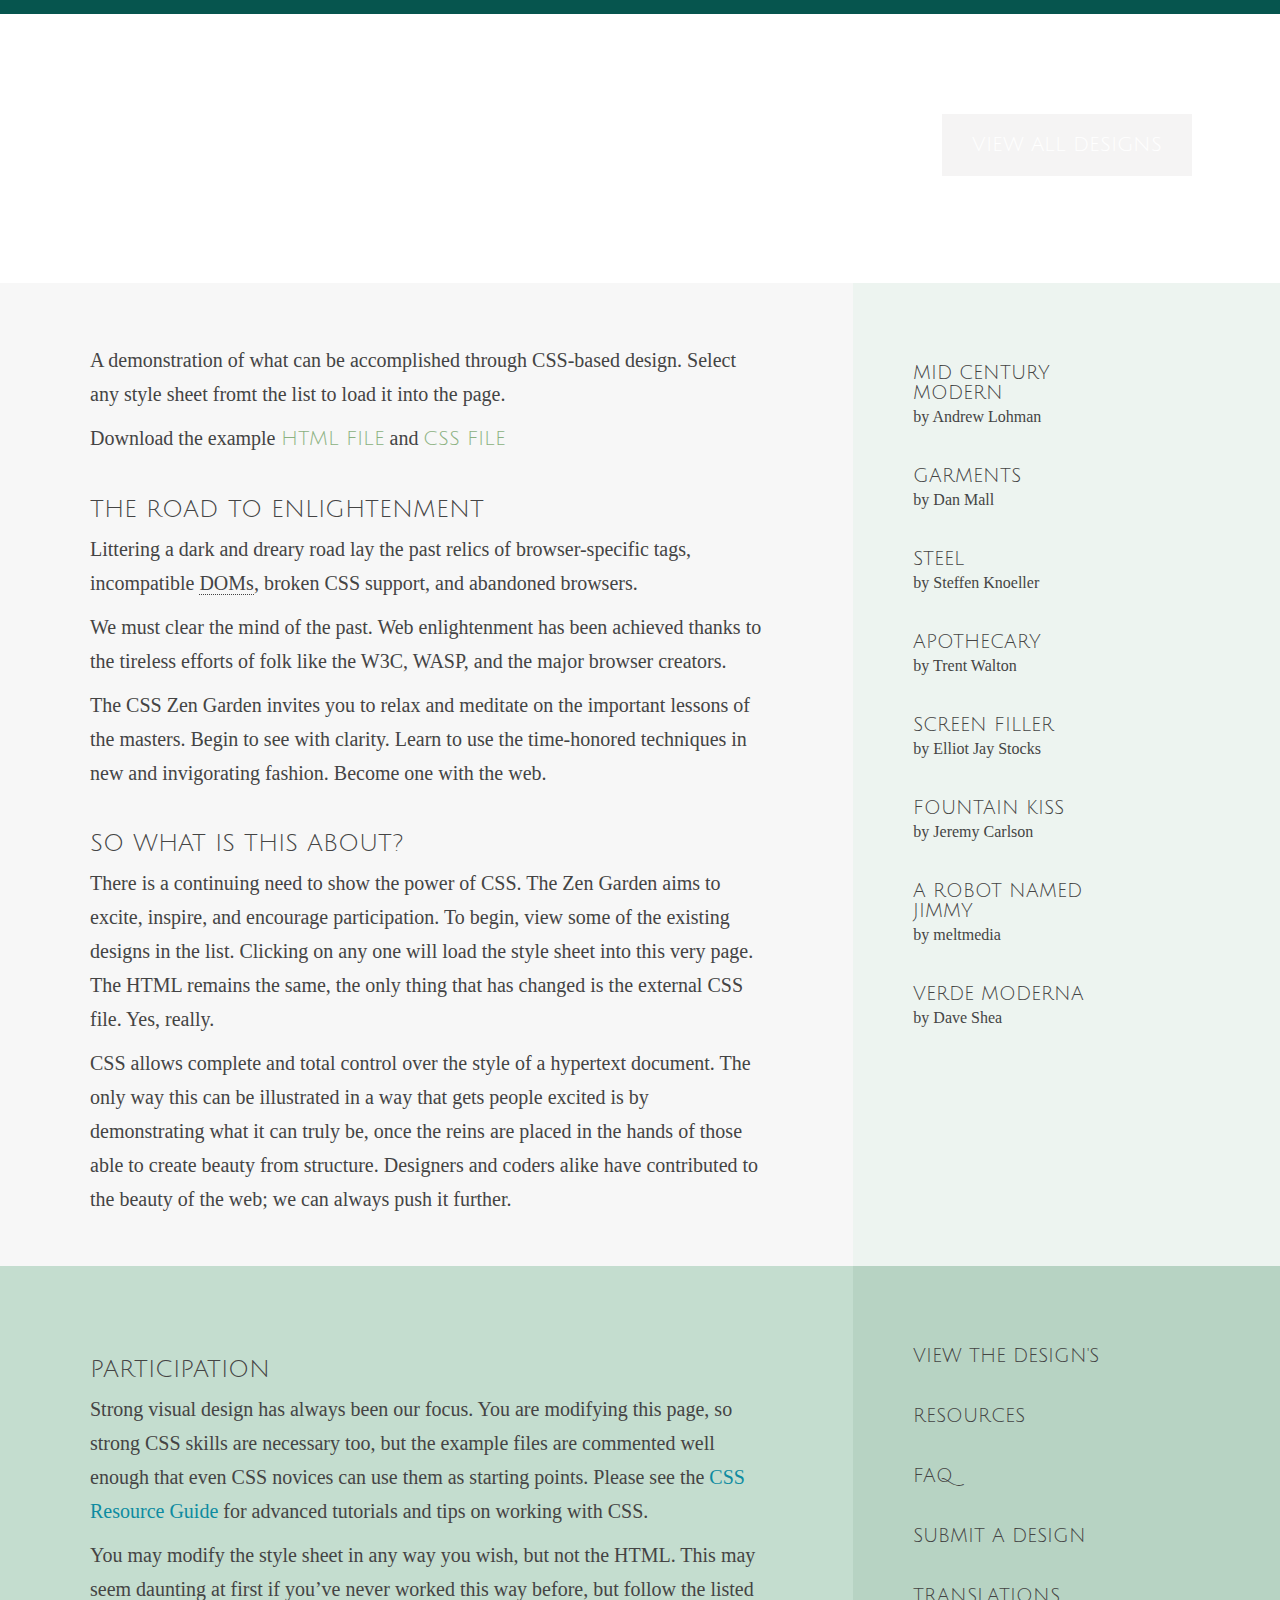
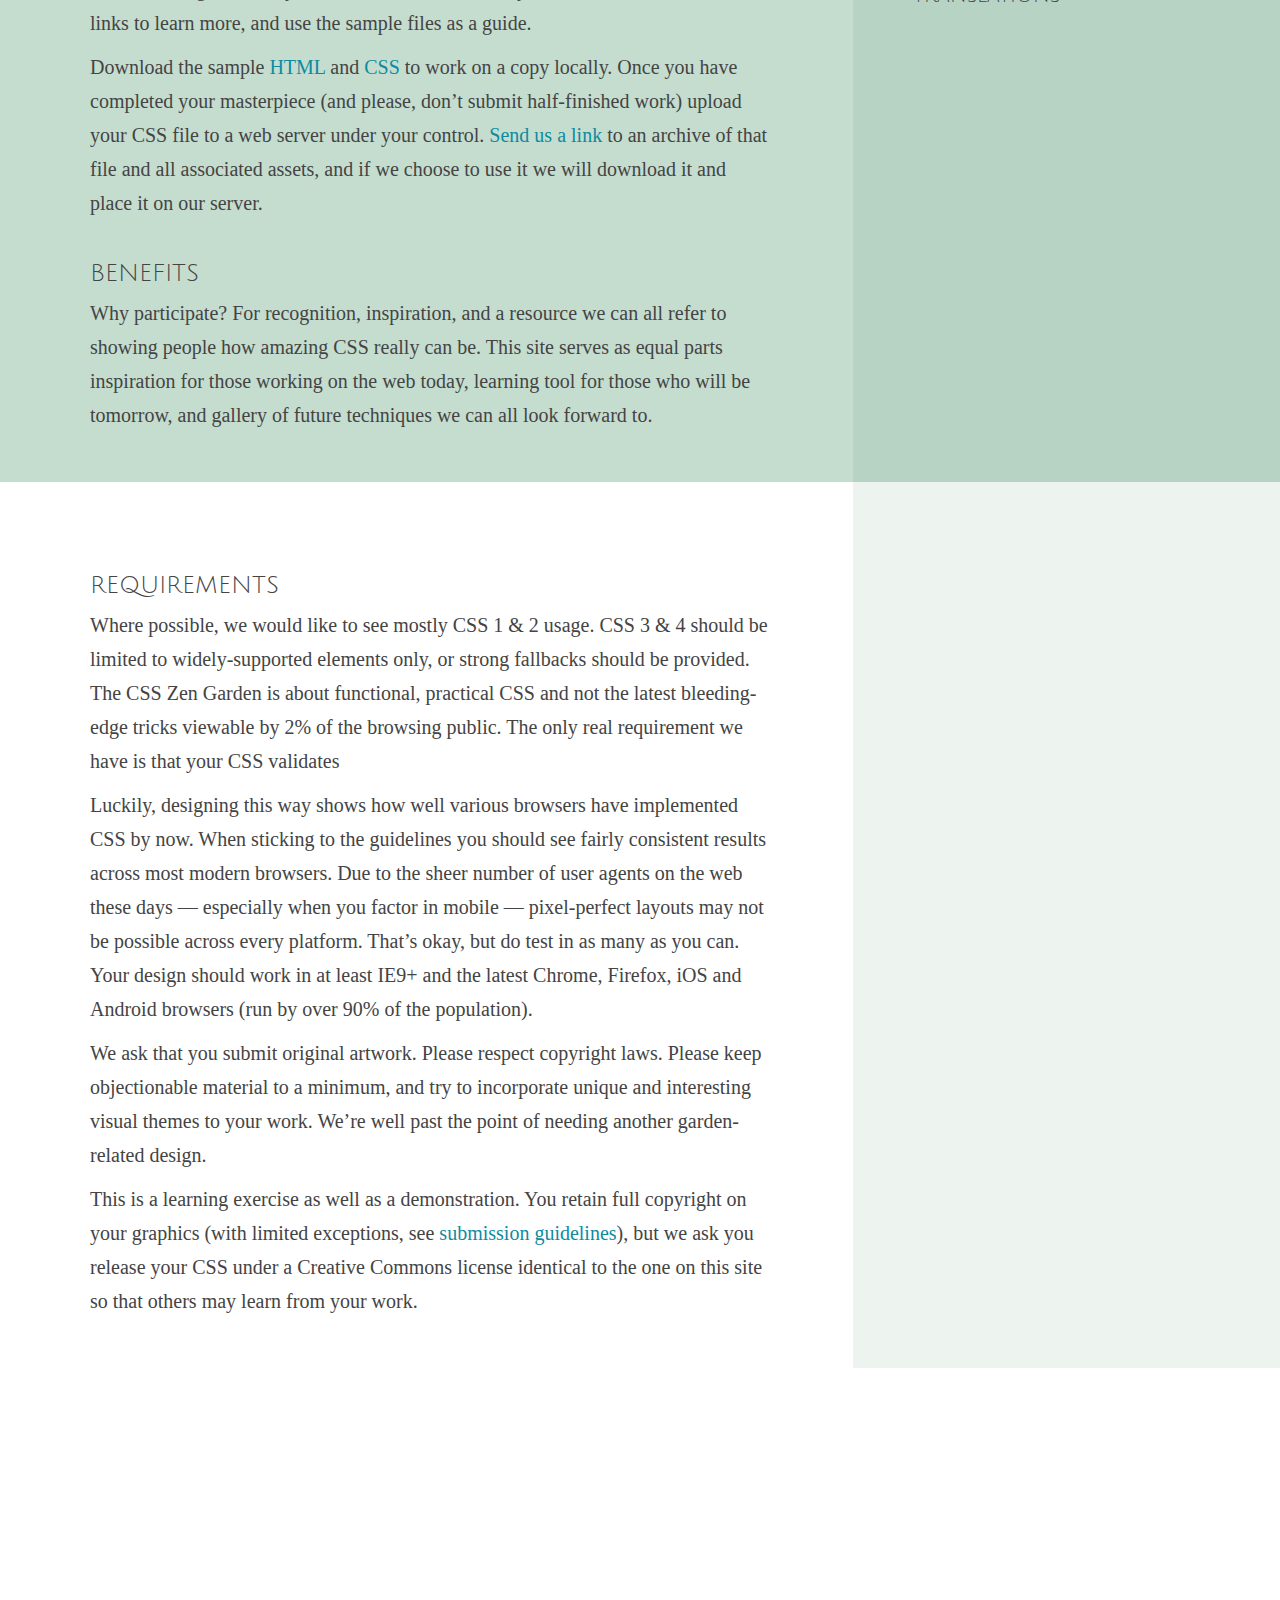
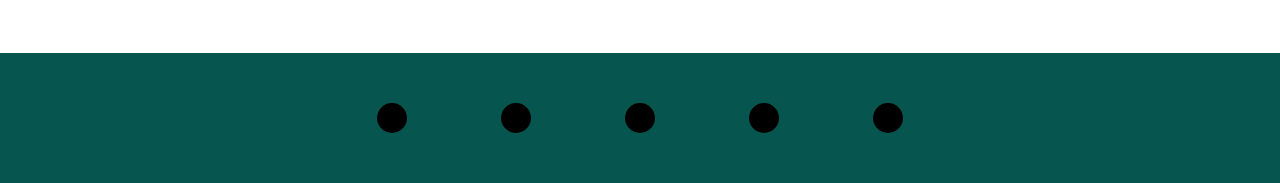
==== css-zen-garden/index.html @ c228783e "level 2" ====
<!DOCTYPE html>
<html lang="en">
<head>
    <meta charset="UTF-8">
    <meta http-equiv="X-UA-Compatible" content="IE=edge">
    <meta name="viewport" content="width=device-width, initial-scale=1.0">
    <link rel="stylesheet" href="CSS/style.css">
    <link rel="preconnect" href="https://fonts.gstatic.com">
    <link href="https://fonts.googleapis.com/css2?family=Julius+Sans+One&display=swap" rel="stylesheet">
    <link rel="preconnect" href="https://fonts.gstatic.com">
    <link href="https://fonts.googleapis.com/css2?family=Newsreader:ital@1&display=swap" rel="stylesheet">
    <title>Document</title>
</head>
<body>
    <div class="container">
        <div id="header">
            <img src="/img/enso.svg" alt="" id="logo">
            <div id="header-text">
                <h1>CSS ZEN GARDEN</h1>
                <p>The Beauty of CSS Design</p>
            </div>
        </div>
        <div id="navigation">
            <nav>
                <ul>
                    <li id="nav-text"><a href="#">VIEW ALL DESIGNS</a></li>
                </ul>
            </nav>
        </div>
        <div class="sections" id="section-one">
            <p>A demonstration of what can be accomplished through CSS-based design. Select any style sheet fromt the list to load it into the page.</p>
            <p>Download the example <a href="#">HTML FILE</a> and <a href="#">CSS FILE</a></p>

            <h2>THE ROAD TO ENLIGHTENMENT</h2>
            <P>Littering a dark and dreary road lay the past relics of browser-specific tags, incompatible <span class="css-html">DOMs</span>, broken CSS support, and abandoned browsers.</P>

            <p>We must clear the mind of the past. Web enlightenment has been achieved thanks to the tireless efforts of folk like the W3C, WASP, and the major browser creators.</p>
                
            <p>The CSS Zen Garden invites you to relax and meditate on the important lessons of the masters. Begin to see with clarity. Learn to use the time-honored techniques in new and invigorating fashion. Become one with the web.</P>

            <h2>SO WHAT IS THIS ABOUT?</h2>

            <P>There is a continuing need to show the power of CSS. The Zen Garden aims to excite, inspire, and encourage participation. To begin, view some of the existing designs in the list. Clicking on any one will load the style sheet into this very page. The HTML remains the same, the only thing that has changed is the external CSS file. Yes, really.</P>

            <p>CSS allows complete and total control over the style of a hypertext document. The only way this can be illustrated in a way that gets people excited is by demonstrating what it can truly be, once the reins are placed in the hands of those able to create beauty from structure. Designers and coders alike have contributed to the beauty of the web; we can always push it further.</p>
        </div>
        <div class="asides" id="aside-one">
            <ul>
                <li>
                    <h3>MID CENTURY MODERN</h3>
                    <p><span>by</span> Andrew Lohman</p>
                </li>
                <li>
                    <h3>GARMENTS</h3>
                    <p><span>by</span> Dan Mall</p>
                </li>
                <li>
                    <h3>STEEL</h3>
                    <p><span>by</span> Steffen Knoeller</p>
                </li>
                <li>
                    <h3>APOTHECARY</h3>
                    <p><span>by</span> Trent Walton</p>
                </li>
                <li>
                    <h3>SCREEN FILLER</h3>
                    <p><span>by</span> Elliot Jay Stocks</p>
                </li>
                <li>
                    <h3>FOUNTAIN KISS</h3>
                    <p><span>by</span> Jeremy Carlson</p>
                </li>
                <li>
                    <h3>A ROBOT NAMED JIMMY</h3>
                    <p><span>by</span> meltmedia</p>
                </li>
                <li>
                    <h3>VERDE MODERNA</h3>
                    <p><span>by</span> Dave Shea</p>
                </li>
            </ul>
        </div>
        <div class="sections" id="section-two">
            <h2>PARTICIPATION</h2>

            <P>Strong visual design has always been our focus. You are modifying this page, so strong CSS skills are necessary too, but the example files are commented well enough that even CSS novices can use them as starting points. Please see the <a href="#">CSS Resource Guide</a> for advanced tutorials and tips on working with CSS.</P>

            <p>You may modify the style sheet in any way you wish, but not the HTML. This may seem daunting at first if you’ve never worked this way before, but follow the listed links to learn more, and use the sample files as a guide.</p>

            <p>Download the sample <a href="#">HTML</a> and <a href="#">CSS</a> to work on a copy locally. Once you have completed your masterpiece (and please, don’t submit half-finished work) upload your CSS file to a web server under your control. <a href="#">Send us a link</a> to an archive of that file and all associated assets, and if we choose to use it we will download it and place it on our server.</p>

            <h2>BENEFITS</h2>

            <p>Why participate? For recognition, inspiration, and a resource we can all refer to showing people how amazing CSS really can be. This site serves as equal parts inspiration for those working on the web today, learning tool for those who will be tomorrow, and gallery of future techniques we can all look forward to.</p>
        </div>
        <div class="asides" id="aside-two">
            <ul>
                <li><a href="#"><h3>VIEW THE DESIGN'S</h3></a></li>
                <li><a href="#"><h3>RESOURCES</h3></a></li>
                <li><a href="#"><h3>FAQ</h3></a></li>
                <li><a href="#"><h3>SUBMIT A DESIGN</h3></a></li>
                <li><a href="#"><h3>TRANSLATIONS</h3></a></li>
            </ul>
        </div>
        <div class="sections" id="section-three">
            <h2>REQUIREMENTS</h2>

            <p>Where possible, we would like to see mostly CSS 1 & 2 usage. CSS 3 & 4 should be limited to widely-supported elements only, or strong fallbacks should be provided. The CSS Zen Garden is about functional, practical CSS and not the latest bleeding-edge tricks viewable by 2% of the browsing public. The only real requirement we have is that your CSS validates</p>

            <p>Luckily, designing this way shows how well various browsers have implemented CSS by now. When sticking to the guidelines you should see fairly consistent results across most modern browsers. Due to the sheer number of user agents on the web these days — especially when you factor in mobile — pixel-perfect layouts may not be possible across every platform. That’s okay, but do test in as many as you can. Your design should work in at least IE9+ and the latest Chrome, Firefox, iOS and Android browsers (run by over 90% of the population).</p>

            <p>We ask that you submit original artwork. Please respect copyright laws. Please keep objectionable material to a minimum, and try to incorporate unique and interesting visual themes to your work. We’re well past the point of needing another garden-related design.</p>

            <p>This is a learning exercise as well as a demonstration. You retain full copyright on your graphics (with limited exceptions, see <a href="#">submission guidelines</a>), but we ask you release your CSS under a Creative Commons license identical to the one on this site so that others may learn from your work.</p>
        </div>
        <div id="aside-three"></div>
        <div class="footer" id="footer-one">
            <p>By<a href="#">Dave Shea</a>. Bandwidth graciously donated by <a href="#">mediatemple</a>. Now available: <a href="#">Zen Garden, the book.</a></p>
        </div>
        <div class="footer" id="footer-two">
            <div class="icons">
                <div></div>
                <div></div>
                <div></div>
                <div></div>
                <div></div>
            </div>
        </div>
    </div>
</body>
</html>
---- css-zen-garden/CSS/style.css ----
/* UNIVERSAL */
html {
    box-sizing: border-box;
    font-size: 16px;
  }
  
  *, *:before, *:after {
    box-sizing: inherit;
  }
  
  body, h1, h2, h3, h4, h5, h6, p, ol, ul {
    margin: 0;
    padding: 0;
    font-weight: normal;
  }
  
  ol, ul {
    list-style: none;
  }
  
  img {
    max-width: 100%;
    height: auto;
  }
   
.container {
    /* give the container display grid */
    /* with six rows, 50px high */
    /* default all cells/children on the left be 2/3 the screen width, and all on the left 1/3 */
    display: grid;
    grid-template-rows: repeat(6, auto);
    grid-template-columns: 2fr 1fr;
}

.footer {
    /* make these span the width of the page */
    grid-column: 1/3;
    background-color: aquamarine;
}

body {
    color: rgb(68, 68, 68);
}

h1, h2 {
    font-family: 'Julius Sans One', sans-serif;
}

.sections {
    padding: 50px 10px 50px 90px;
}

.sections h2 {
    margin-top: 40px;
}

.sections p {
    font-size: 20px;
    line-height: 1.7em;
    width: 90%;
    margin-top: 10px;
}

/* HEADER */
#header {
    background: url(/img/contours-opaque.png) fixed, url(/img/gridlines.png), url(/img/huntington.jpg) no-repeat center center;
    background-size: auto, auto, cover;
    display: flex;
    flex-direction: row;
    text-align: center;
    border: none;
    padding-top: 35px;
    padding-bottom: 35px;
    border-top: 14px solid rgb(6, 85, 78);
}

#logo {
    display: block;
    text-align: center;
    padding-right: 20px;
    margin-left: 110px;
    margin-top: 30px;
    height: 130px;
}

#header-text {
    margin-top: 50px;
    margin-left: 20px;
    color: #fff;
    margin-bottom: 50px;
}

#header-text p {
    font-family: 'Newsreader', serif;
    font-size: 30px;
    margin-right: 120px;
    margin-top: 15px;
    opacity: 0.5;
}

#header-text h1 {
    font-size: 50px;
    margin-bottom: 5px;
}

#navigation {
    background: url(/img/contours-opaque.png) fixed, url(/img/gridlines.png), url(/img/huntington.jpg) no-repeat center;
    display: flex;
    flex-direction: row;
    text-align: center;
    justify-content: center;
    border: none;
    border-top: 14px solid rgb(6, 85, 78);

}

#nav-text {
    margin-top: 120px;
}

#navigation ul li a {
    text-decoration: none;
    color: #fff;
    background: rgba(187, 184, 184, 0.15);
    font-family: 'Julius Sans One', sans-serif;
    font-size: 20px;
    padding: 20px 30px;
}

/* SECTIONs */
#section-one {
    background-color: rgb(247, 247, 247);
}

#section-one a {
    text-decoration: none;
    font-family: 'Julius Sans One', sans-serif;
    color: rgb(139, 177, 129);
}

#section-two {
    background: url(/img/contours-opaque.png), url(/img/bamboo.png) no-repeat center fixed;
    background-size: auto, cover;
    background-color: rgba(138,188,159,0.5);
}

#section-two a, #section-three a {
    color: #0d8ba1;
    text-decoration: none;
}

#section-two a:hover, #section-three a:hover {
    text-decoration: underline;
}

/* ASIDES */
.asides h3, .asides ul li a {
    font-family: 'Julius Sans One', sans-serif;
    margin-bottom: 5px;
    width: 60%;
    text-decoration: none;
    color: rgb(68, 68, 68);
}

.asides ul {
    padding: 80px 20px 30px 60px;
}

.asides ul li {
    margin-bottom: 40px;
}

#aside-two {
    background: url(/img/contours-opaque.png), url(/img/bamboo.png) no-repeat;
    background-size: auto, cover;
    background-color: rgba(111, 168, 135, 0.5);
}

#aside-one, #aside-three {
    background-color: #edf4f0;
}

.css-html {
    border-bottom: dotted 1.5px rgb(68, 68, 68);
}

/* FOOTER */
.footer p {
    margin: 80px auto;
    text-align: center;
    font-size: 35px;
    width: 65%;
    line-height: 1.7em;
    font-family: 'Newsreader', serif;
    color: #fff;
    opacity: 0.5;
}

.footer p a {
    font-family: Georgia, 'Times New Roman', Times, serif;
    text-decoration: none;
    color:#fff;
}
.footer p a:hover {
    text-decoration: underline;
}

#footer-one {
    background: url(/img/contours-opaque.png) fixed, url(/img/gridlines.png), url(/img/koi.jpg) no-repeat center center;
}

#footer-two {
    padding: 40px 0;
    background-color: rgb(6, 85, 78);
}

@media (max-width: 900px){
    /* use this media query to help these two cells drop to the bottom when screens are smaller */
    .aside-one {
        grid-row: 9;
    }
    .aside-two {
        grid-row: 10;
    }
    /* container could use some help so that it's children are full screen width */
    .container {
        grid-template-columns: 1fr;
        grid-template-rows: repeat(10, auto);
    }
}

/* FLEX */
/* use flexbox to make the icons behave like css zen garden's social icons */
.icons {
    display: flex;
    justify-content: space-around;
    width: 50%;
    margin: auto;
    padding: 10px;
}

.icons > div {
    width: 30px;
    height: 30px;
    background-color: black;
    border-radius: 50%;
}
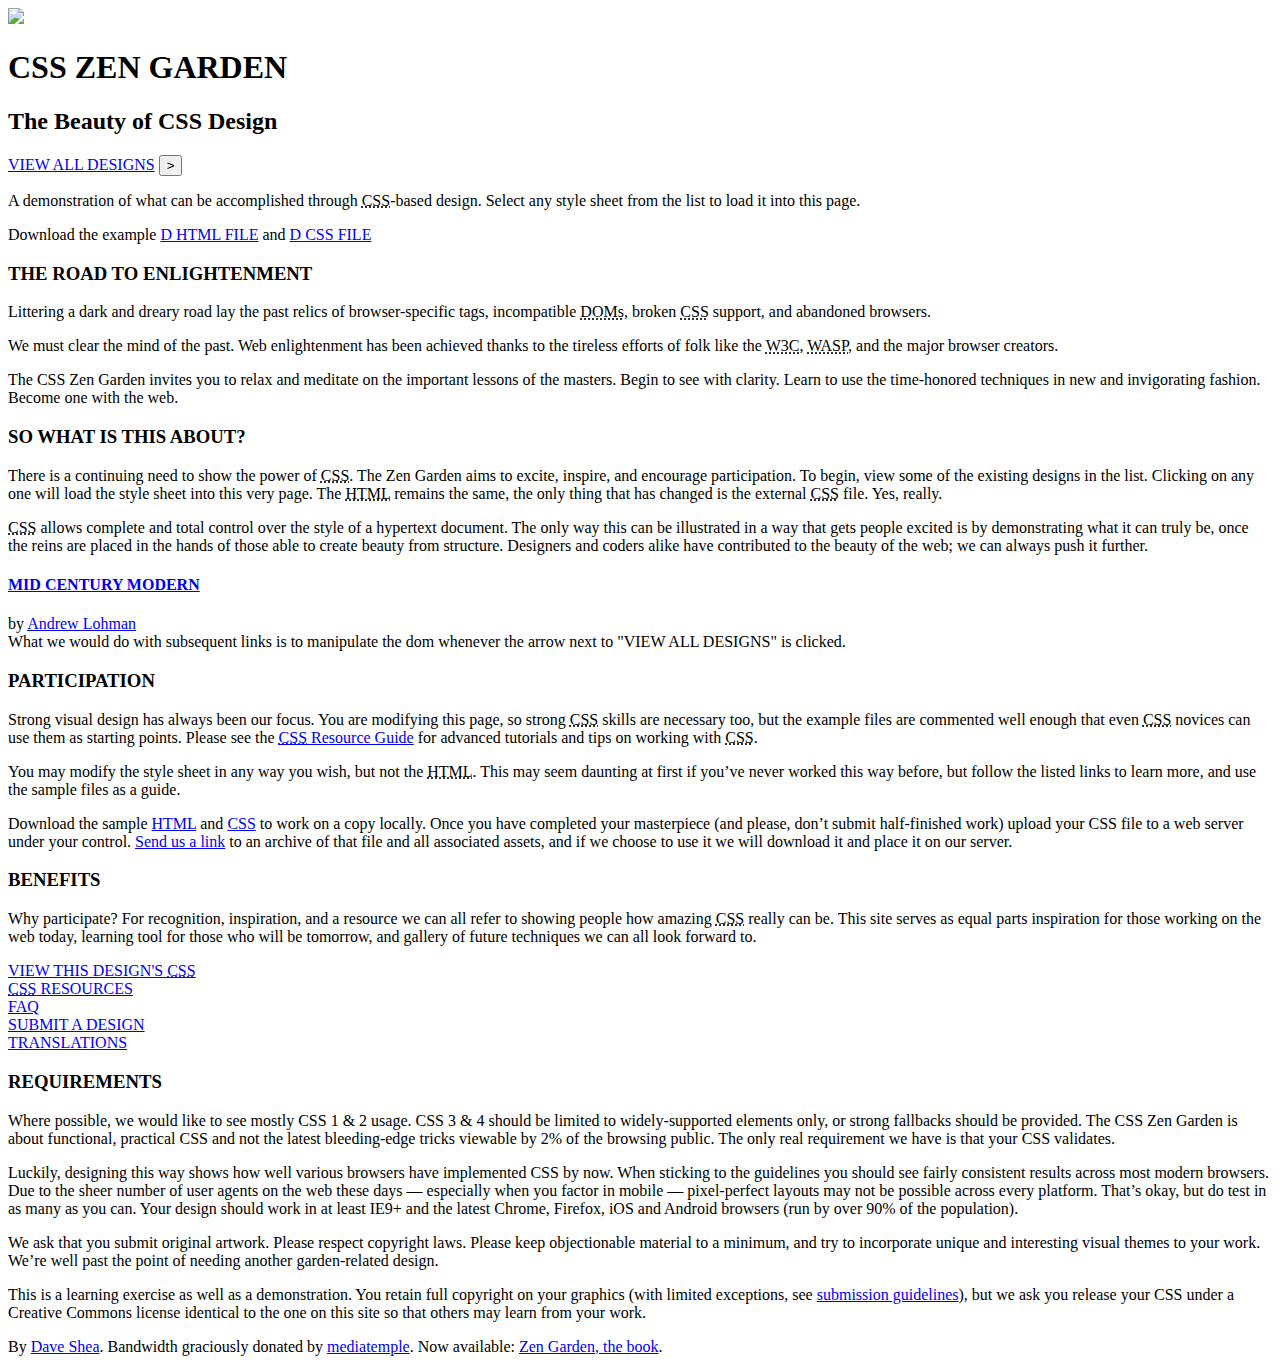
==== commit edd4eb8d: "level 2" ====
--- a/css-zen-garden/index.html
+++ b/css-zen-garden/index.html
@@ -4,128 +4,96 @@
     <meta charset="UTF-8">
     <meta http-equiv="X-UA-Compatible" content="IE=edge">
     <meta name="viewport" content="width=device-width, initial-scale=1.0">
-    <link rel="stylesheet" href="CSS/style.css">
-    <link rel="preconnect" href="https://fonts.gstatic.com">
-    <link href="https://fonts.googleapis.com/css2?family=Julius+Sans+One&display=swap" rel="stylesheet">
-    <link rel="preconnect" href="https://fonts.gstatic.com">
-    <link href="https://fonts.googleapis.com/css2?family=Newsreader:ital@1&display=swap" rel="stylesheet">
+    <link rel="stylesheet" href="/CSS/style.css">
     <title>Document</title>
 </head>
 <body>
-    <div class="container">
-        <div id="header">
-            <img src="/img/enso.svg" alt="" id="logo">
-            <div id="header-text">
-                <h1>CSS ZEN GARDEN</h1>
-                <p>The Beauty of CSS Design</p>
+    <body>  
+        <header>
+            <div id="title">
+                <img src="http://www.csszengarden.com/214/enso.svg" id="curlyImg">
+                <div id="titles">
+                    <h1>CSS ZEN GARDEN</h1>
+                    <h2>The Beauty of CSS Design</h2>
+                </div>        
             </div>
-        </div>
-        <div id="navigation">
-            <nav>
-                <ul>
-                    <li id="nav-text"><a href="#">VIEW ALL DESIGNS</a></li>
-                </ul>
-            </nav>
-        </div>
-        <div class="sections" id="section-one">
-            <p>A demonstration of what can be accomplished through CSS-based design. Select any style sheet fromt the list to load it into the page.</p>
-            <p>Download the example <a href="#">HTML FILE</a> and <a href="#">CSS FILE</a></p>
-
-            <h2>THE ROAD TO ENLIGHTENMENT</h2>
-            <P>Littering a dark and dreary road lay the past relics of browser-specific tags, incompatible <span class="css-html">DOMs</span>, broken CSS support, and abandoned browsers.</P>
-
-            <p>We must clear the mind of the past. Web enlightenment has been achieved thanks to the tireless efforts of folk like the W3C, WASP, and the major browser creators.</p>
-                
-            <p>The CSS Zen Garden invites you to relax and meditate on the important lessons of the masters. Begin to see with clarity. Learn to use the time-honored techniques in new and invigorating fashion. Become one with the web.</P>
-
-            <h2>SO WHAT IS THIS ABOUT?</h2>
-
-            <P>There is a continuing need to show the power of CSS. The Zen Garden aims to excite, inspire, and encourage participation. To begin, view some of the existing designs in the list. Clicking on any one will load the style sheet into this very page. The HTML remains the same, the only thing that has changed is the external CSS file. Yes, really.</P>
-
-            <p>CSS allows complete and total control over the style of a hypertext document. The only way this can be illustrated in a way that gets people excited is by demonstrating what it can truly be, once the reins are placed in the hands of those able to create beauty from structure. Designers and coders alike have contributed to the beauty of the web; we can always push it further.</p>
-        </div>
-        <div class="asides" id="aside-one">
-            <ul>
-                <li>
-                    <h3>MID CENTURY MODERN</h3>
-                    <p><span>by</span> Andrew Lohman</p>
-                </li>
-                <li>
-                    <h3>GARMENTS</h3>
-                    <p><span>by</span> Dan Mall</p>
-                </li>
-                <li>
-                    <h3>STEEL</h3>
-                    <p><span>by</span> Steffen Knoeller</p>
-                </li>
-                <li>
-                    <h3>APOTHECARY</h3>
-                    <p><span>by</span> Trent Walton</p>
-                </li>
-                <li>
-                    <h3>SCREEN FILLER</h3>
-                    <p><span>by</span> Elliot Jay Stocks</p>
-                </li>
-                <li>
-                    <h3>FOUNTAIN KISS</h3>
-                    <p><span>by</span> Jeremy Carlson</p>
-                </li>
-                <li>
-                    <h3>A ROBOT NAMED JIMMY</h3>
-                    <p><span>by</span> meltmedia</p>
-                </li>
-                <li>
-                    <h3>VERDE MODERNA</h3>
-                    <p><span>by</span> Dave Shea</p>
-                </li>
-            </ul>
-        </div>
-        <div class="sections" id="section-two">
-            <h2>PARTICIPATION</h2>
-
-            <P>Strong visual design has always been our focus. You are modifying this page, so strong CSS skills are necessary too, but the example files are commented well enough that even CSS novices can use them as starting points. Please see the <a href="#">CSS Resource Guide</a> for advanced tutorials and tips on working with CSS.</P>
-
-            <p>You may modify the style sheet in any way you wish, but not the HTML. This may seem daunting at first if you’ve never worked this way before, but follow the listed links to learn more, and use the sample files as a guide.</p>
-
-            <p>Download the sample <a href="#">HTML</a> and <a href="#">CSS</a> to work on a copy locally. Once you have completed your masterpiece (and please, don’t submit half-finished work) upload your CSS file to a web server under your control. <a href="#">Send us a link</a> to an archive of that file and all associated assets, and if we choose to use it we will download it and place it on our server.</p>
-
-            <h2>BENEFITS</h2>
-
-            <p>Why participate? For recognition, inspiration, and a resource we can all refer to showing people how amazing CSS really can be. This site serves as equal parts inspiration for those working on the web today, learning tool for those who will be tomorrow, and gallery of future techniques we can all look forward to.</p>
-        </div>
-        <div class="asides" id="aside-two">
-            <ul>
-                <li><a href="#"><h3>VIEW THE DESIGN'S</h3></a></li>
-                <li><a href="#"><h3>RESOURCES</h3></a></li>
-                <li><a href="#"><h3>FAQ</h3></a></li>
-                <li><a href="#"><h3>SUBMIT A DESIGN</h3></a></li>
-                <li><a href="#"><h3>TRANSLATIONS</h3></a></li>
-            </ul>
-        </div>
-        <div class="sections" id="section-three">
-            <h2>REQUIREMENTS</h2>
-
-            <p>Where possible, we would like to see mostly CSS 1 & 2 usage. CSS 3 & 4 should be limited to widely-supported elements only, or strong fallbacks should be provided. The CSS Zen Garden is about functional, practical CSS and not the latest bleeding-edge tricks viewable by 2% of the browsing public. The only real requirement we have is that your CSS validates</p>
-
-            <p>Luckily, designing this way shows how well various browsers have implemented CSS by now. When sticking to the guidelines you should see fairly consistent results across most modern browsers. Due to the sheer number of user agents on the web these days — especially when you factor in mobile — pixel-perfect layouts may not be possible across every platform. That’s okay, but do test in as many as you can. Your design should work in at least IE9+ and the latest Chrome, Firefox, iOS and Android browsers (run by over 90% of the population).</p>
-
-            <p>We ask that you submit original artwork. Please respect copyright laws. Please keep objectionable material to a minimum, and try to incorporate unique and interesting visual themes to your work. We’re well past the point of needing another garden-related design.</p>
-
-            <p>This is a learning exercise as well as a demonstration. You retain full copyright on your graphics (with limited exceptions, see <a href="#">submission guidelines</a>), but we ask you release your CSS under a Creative Commons license identical to the one on this site so that others may learn from your work.</p>
-        </div>
-        <div id="aside-three"></div>
-        <div class="footer" id="footer-one">
-            <p>By<a href="#">Dave Shea</a>. Bandwidth graciously donated by <a href="#">mediatemple</a>. Now available: <a href="#">Zen Garden, the book.</a></p>
-        </div>
-        <div class="footer" id="footer-two">
-            <div class="icons">
-                <div></div>
-                <div></div>
-                <div></div>
-                <div></div>
-                <div></div>
+            <div id="viewAll">
+                <a href="http://www.mezzoblue.com/zengarden/alldesigns/">VIEW ALL DESIGNS</a>
+                <button>></button>
             </div>
-        </div>
-    </div>
+        </header>
+        <main>
+            <div id="upperLeft">
+                <p>A demonstration of what can be accomplished through <abbr id="definition" title="Cascading Style Sheet">CSS</abbr>-based design. Select any style sheet from the list to load it into this page.</p>
+                <p>Download the example <a id="download" href="index.html" download="download "><span id="downloadArrow">D</span> HTML FILE</a> and <a id="download" href="style.css" download><span id="downloadArrow">D</span> CSS FILE</a></p>
+                <h3>THE ROAD TO ENLIGHTENMENT</h3>
+                <p>Littering a dark and dreary road lay the past relics of browser-specific tags, incompatible <abbr id="definition" title="Document Object Model">DOMs</abbr>, broken <abbr id="definition" title="Cascading Style Sheet">CSS</abbr> support, and abandoned browsers.</p>
+                <p>We must clear the mind of the past. Web enlightenment has been achieved thanks to the tireless efforts of folk like the <abbr id="definition" title="World Wide Web Consortium">W3C</abbr>, <abbr id="definition" title="Web Standards Project">WASP</abbr>, and the major browser creators.</p>
+                <p>The CSS Zen Garden invites you to relax and meditate on the important lessons of the masters. Begin to see with clarity. Learn to use the time-honored techniques in new and invigorating fashion. Become one with the web.</p>
+                <h3>SO WHAT IS THIS ABOUT?</h3>
+                <p>There is a continuing need to show the power of <abbr id="definition" title="Cascading Style Sheet">CSS</abbr>. The Zen Garden aims to excite, inspire, and encourage participation. To begin, view some of the existing designs in the list. Clicking on any one will load the style sheet into this very page. The <abbr id="definition" title="HyperText Markup Language">HTML</abbr> remains the same, the only thing that has changed is the external <abbr id="definition" title="Cascading Style Sheet">CSS</abbr> file. Yes, really.</p>
+                <p><abbr id="definition" title="Cascading Style Sheet">CSS</abbr> allows complete and total control over the style of a hypertext document. The only way this can be illustrated in a way that gets people excited is by demonstrating what it can truly be, once the reins are placed in the hands of those able to create beauty from structure. Designers and coders alike have contributed to the beauty of the web; we can always push it further.</p>   
+            </div>
+            <div id="upperRight">
+                <div id="otherPages">
+                    <a href="http://www.csszengarden.com/221/"><h4>MID CENTURY MODERN</h4></a>
+                    by <a href="http://andrewlohman.com/"> Andrew Lohman</a>
+                </div>
+                <div>
+                    What we would do with subsequent links is to manipulate the dom whenever the arrow next to "VIEW ALL DESIGNS" is clicked.
+                </div>
+            </div>
+            <section id="middle">
+                <div id="middleLeft">
+                    <h3>PARTICIPATION</h3>
+                    <p>Strong visual design has always been our focus. You are modifying this page, so strong <abbr id="definition" title="Cascading Style Sheet">CSS</abbr> skills are necessary too, but the example files are commented well enough that even <abbr id="definition" title="Cascading Style Sheet">CSS</abbr> novices can use them as starting points. Please see the <a href="http://www.mezzoblue.com/zengarden/resources/"><abbr id="definition" title="Cascading Style Sheet">CSS</abbr> Resource Guide</a> for advanced tutorials and tips on working with <abbr id="definition" title="Cascading Style Sheet">CSS</abbr>.</p>
+                    <p>You may modify the style sheet in any way you wish, but not the <abbr id="definition" title="HyperText Markup Language">HTML</abbr>. This may seem daunting at first if you’ve never worked this way before, but follow the listed links to learn more, and use the sample files as a guide.</p>
+                    <p>Download the sample <a href="HTML">HTML</a> and <a href="CSS">CSS</a> to work on a copy locally. Once you have completed your masterpiece (and please, don’t submit half-finished work) upload your <abbr id="definition">CSS</abbr> file to a web server under your control. <a href="http://www.mezzoblue.com/zengarden/submit/">Send us a link</a> to an archive of that file and all associated assets, and if we choose to use it we will download it and place it on our server.</p>
+                    <h3>BENEFITS</h3>
+                    <p>Why participate? For recognition, inspiration, and a resource we can all refer to showing people how amazing <abbr id="definition" title="Cascading Style Sheet">CSS</abbr> really can be. This site serves as equal parts inspiration for those working on the web today, learning tool for those who will be tomorrow, and gallery of future techniques we can all look forward to.</p>
+                </div>
+                <div id="middleRight">
+                    <div>
+                        <a href="http://www.csszengarden.com/214/214.css">VIEW THIS DESIGN'S <abbr id="definition" title="Cascading Style Sheet">CSS</abbr></a>
+                    </div>
+                    <div>
+                        <a href="http://www.mezzoblue.com/zengarden/resources/"><abbr id="definition" title="Cascading Style Sheet">CSS</abbr> RESOURCES</a>
+                    </div>
+                    <div>
+                        <a id="definition" href="http://www.mezzoblue.com/zengarden/faq/" title="Frequently Asked Questions">FAQ</a>
+                    </div>
+                    <div>
+                        <a href="http://www.mezzoblue.com/zengarden/submit/">SUBMIT A DESIGN</a>
+                    </div>
+                    <div  id="translations">
+                        <a href="http://www.mezzoblue.com/zengarden/translations/">TRANSLATIONS</a>
+                    </div>
+                </div>    
+            </section>
+            <div id="lowerLeft">
+                <h3>REQUIREMENTS</h3>
+                <p>Where possible, we would like to see mostly <a id="definition" title="Cascading Style Sheets, levels 1 and 2">CSS 1 & 2</a> usage. <a id="definition" title="Cascading Style Sheets, levels 1 and 2">CSS 3 & 4</a> should be limited to widely-supported elements only, or strong fallbacks should be provided. The CSS Zen Garden is about functional, practical <a id="definition" title="Cascading Style Sheets">CSS</a> and not the latest bleeding-edge tricks viewable by 2% of the browsing public. The only real requirement we have is that your CSS validates.</p>
+                <p>Luckily, designing this way shows how well various browsers have implemented <a id="definition" title="Cascading Style Sheets">CSS</a> by now. When sticking to the guidelines you should see fairly consistent results across most modern browsers. Due to the sheer number of user agents on the web these days — especially when you factor in mobile — pixel-perfect layouts may not be possible across every platform. That’s okay, but do test in as many as you can. Your design should work in at least IE9+ and the latest Chrome, Firefox, iOS and Android browsers (run by over 90% of the population).</p>
+                <p>We ask that you submit original artwork. Please respect copyright laws. Please keep objectionable material to a minimum, and try to incorporate unique and interesting visual themes to your work. We’re well past the point of needing another garden-related design.</p>
+                <p>This is a learning exercise as well as a demonstration. You retain full copyright on your graphics (with limited exceptions, see <a id="mainLink" href="http://www.mezzoblue.com/zengarden/submit/guidelines/">submission guidelines</a>), but we ask you release your <a id="definition" title="Cascading Style Sheets">CSS</a> under a Creative Commons license identical to the one on this site so that others may learn from your work.</p>
+            </div>
+            <div id="lowerRight">
+    
+            </div>    
+        </main>
+        <footer>
+            <div id="credit">
+                <p>By <a id="footerLink" href="http://www.mezzoblue.com/">Dave Shea</a>. Bandwidth graciously donated by <a id="footerLink" href="https://mediatemple.net/">mediatemple</a>. Now available: <a id="footerLink" href="https://www.amazon.com/exec/obidos/ASIN/0321303474/mezzoblue-20/#ace-6003953244">Zen Garden, the book</a>.</p>
+            </div>
+            <div id="mediaLinks" class="footer">
+                <a id="validateHTML" href="http://validator.w3.org/check/referer" title="Check the validity of this site's HTML"></a>
+                <a id="validateCSS" href="http://jigsaw.w3.org/css-validator/check/referer" title="Check the validity of this site's CSS"></a>
+                <a id="creativeLicense" href="https://creativecommons.org/licenses/by-nc-sa/3.0/" title="View the Creative Commons license of this site: Attribution-NonCommercial-ShareAlike."></a>
+                <a id="accessibility" href="http://mezzoblue.com/zengarden/faq/#aaa" title="Read about the accessibility of this site"></a>
+                <a id="github" href="https://github.com/mezzoblue/csszengarden.com" title="Fork this site on Github"></a>
+            </div>    
+        </footer>
+    </body>
+</html>
 </body>
 </html>